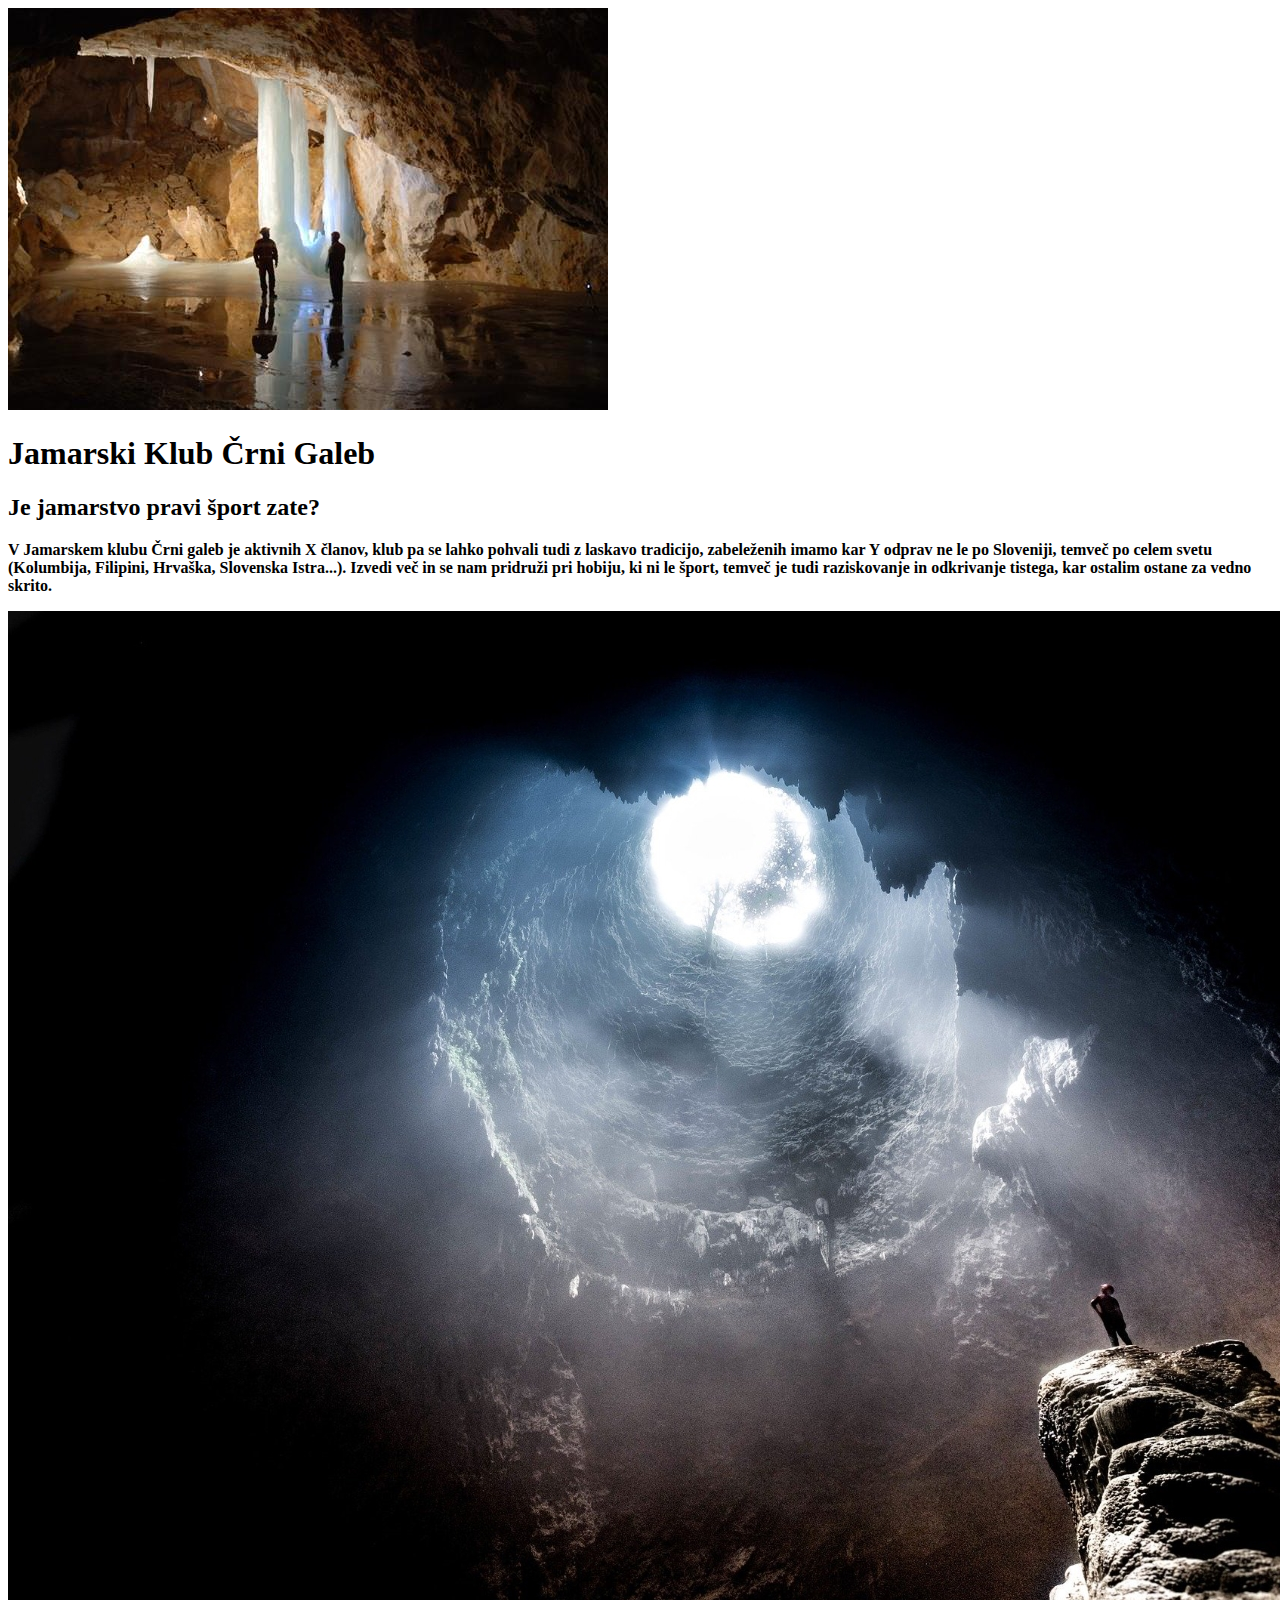
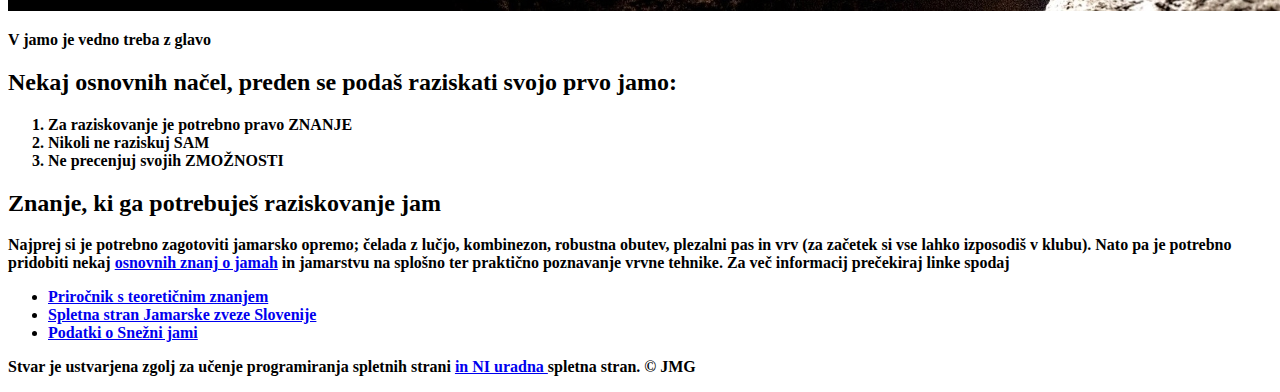
==== index.html @ 4544ed9f "Stran obdelana, čaka na stilsko oblikovanje" ====
<!DOCTYPE html>
<html>
<head>
	<title>Jamarski klub Črni Galeb</title>
	<link rel="icon" href="jk-avatar.jpeg">
</head>
<body>
		<!-- glavni element z avatar slikico -->
	<header>
		<img src="jk-avatar.jpeg">
		<h1>Jamarski Klub Črni Galeb</h1>

	</header>

	<!-- osrednji del strani vključno z sliko in opisom slike -->
	<main>
		<h2><b>Je jamarstvo pravi šport zate?<b></h2>
		<p>V Jamarskem klubu Črni galeb je aktivnih X članov, klub pa se lahko pohvali tudi z laskavo tradicijo, zabeleženih imamo kar Y odprav ne le po Sloveniji, temveč po celem svetu (Kolumbija, Filipini, Hrvaška, Slovenska Istra...). Izvedi več in se nam pridruži pri hobiju, ki ni le šport, temveč je tudi raziskovanje in odkrivanje tistega, kar ostalim ostane za vedno skrito.</p>
		<img src="jama.JPG">
		<p>V jamo je vedno treba z glavo</p>
		<h2><b>Nekaj osnovnih načel, preden se podaš raziskati svojo prvo jamo:<b></h2>
		<ol>
			<li>Za raziskovanje je potrebno pravo ZNANJE</li>
			<li>Nikoli ne raziskuj SAM</li>
			<li>Ne precenjuj svojih ZMOŽNOSTI</li>
		</ol>
		<!-- nekaj o potrebnem znanju in linki -->
		<h2>Znanje, ki ga potrebuješ raziskovanje jam</h2>
		<p>Najprej si je potrebno zagotoviti jamarsko opremo; čelada z lučjo, kombinezon, robustna obutev, plezalni pas in vrv (za začetek si vse lahko izposodiš v klubu). Nato pa je potrebno pridobiti nekaj <a target="_blank" href="https://www.dzrjl.si/wp-content/uploads/2015/07/2001_Urankar_et_al_Ne_hodi_v_jame_brez_glave.pdf"> osnovnih znanj o jamah</a> in jamarstvu na splošno ter praktično poznavanje vrvne tehnike. Za več informacij prečekiraj linke spodaj</p>
		<ul>
			<li><a target="_blank" href="https://www.dzrjl.si/wp-content/uploads/2015/07/2001_Urankar_et_al_Ne_hodi_v_jame_brez_glave.pdf">Priročnik s teoretičnim znanjem</a></li>
			<li><a target="_blank" href="https://www.jamarska-zveza.si/">Spletna stran Jamarske zveze Slovenije</a></li>
			<li><a target="_blank" href="http://www.snezna-jama.com/">Podatki o Snežni jami</a></li>
		</ul>
	</main>

	<!-- footer element-->
	<footer>
		<p>Stvar je ustvarjena zgolj za učenje programiranja spletnih strani <a href="http://www.crni-galeb.si/"> in NI uradna </a> spletna stran. &copy; JMG</p>
	</footer>

</body>
</html>
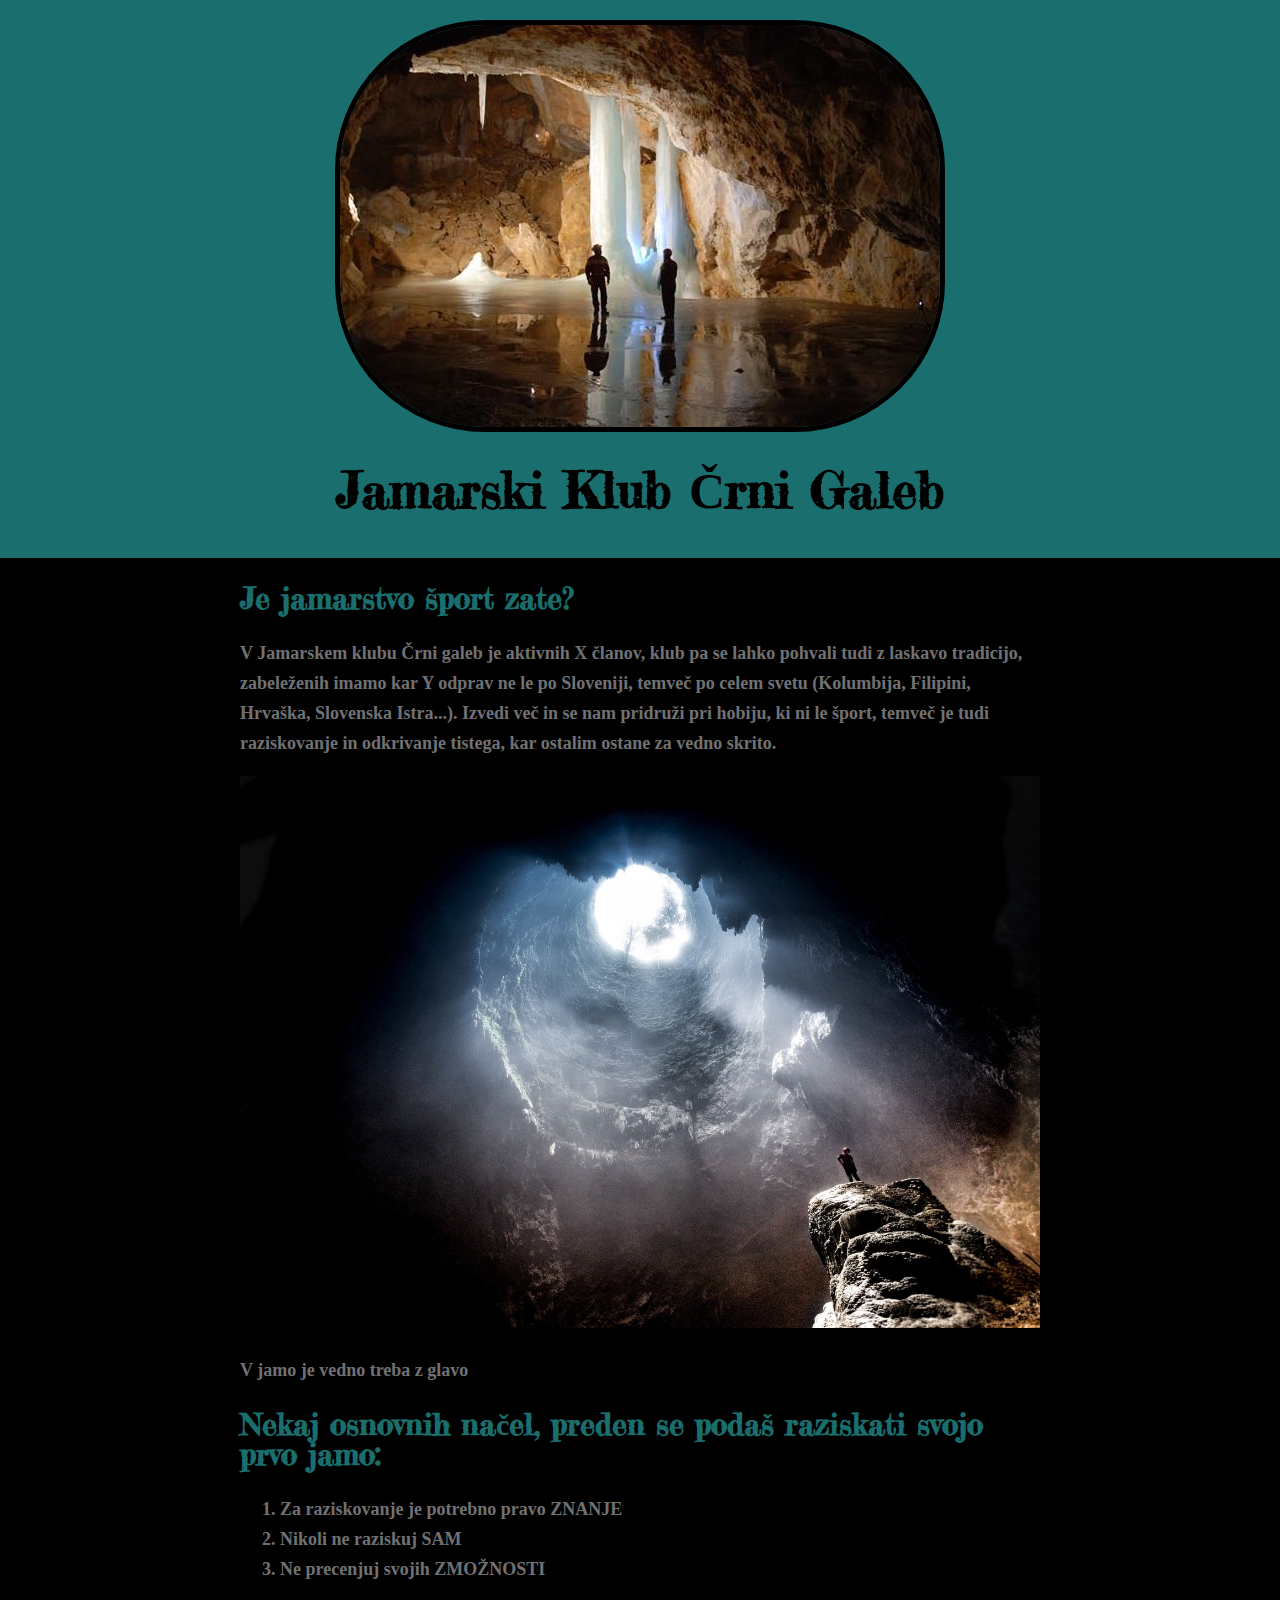
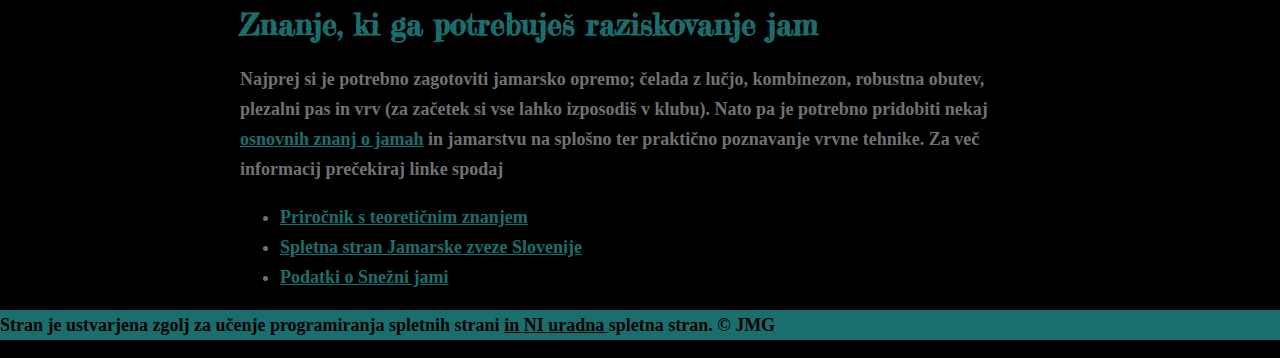
==== commit 7dbb9daa: "dokončal css in stran" ====
--- a/index.html
+++ b/index.html
@@ -1,8 +1,11 @@
 <!DOCTYPE html>
 <html>
 <head>
+	<!-- naslov spletne strani z ikonico -->
 	<title>Jamarski klub Črni Galeb</title>
 	<link rel="icon" href="jk-avatar.jpeg">
+	<link href="https://fonts.googleapis.com/css2?family=Bungee&family=Bungee+Inline&family=Fredericka+the+Great&display=swap" rel="stylesheet">
+	<link rel="stylesheet" type="text/css" href="klub.css">
 </head>
 <body>
 		<!-- glavni element z avatar slikico -->
@@ -14,7 +17,7 @@
 
 	<!-- osrednji del strani vključno z sliko in opisom slike -->
 	<main>
-		<h2><b>Je jamarstvo pravi šport zate?<b></h2>
+		<h2><b>Je jamarstvo šport zate?<b></h2>
 		<p>V Jamarskem klubu Črni galeb je aktivnih X članov, klub pa se lahko pohvali tudi z laskavo tradicijo, zabeleženih imamo kar Y odprav ne le po Sloveniji, temveč po celem svetu (Kolumbija, Filipini, Hrvaška, Slovenska Istra...). Izvedi več in se nam pridruži pri hobiju, ki ni le šport, temveč je tudi raziskovanje in odkrivanje tistega, kar ostalim ostane za vedno skrito.</p>
 		<img src="jama.JPG">
 		<p>V jamo je vedno treba z glavo</p>
@@ -36,7 +39,7 @@
 
 	<!-- footer element-->
 	<footer>
-		<p>Stvar je ustvarjena zgolj za učenje programiranja spletnih strani <a href="http://www.crni-galeb.si/"> in NI uradna </a> spletna stran. &copy; JMG</p>
+		<p>Stran je ustvarjena zgolj za učenje programiranja spletnih strani <a href="http://www.crni-galeb.si/"> in NI uradna </a> spletna stran. &copy; JMG</p>
 	</footer>
 
 </body>
--- a/klub.css
+++ b/klub.css
@@ -0,0 +1,59 @@
+body{
+	margin: 0;
+	font-family: "Times New Roman", Times, serif;
+	font-size: 18px;
+	color: #717173 ;
+	line-height: 30px;
+	background-color: black
+}
+header{
+	background-color: #1A6F6E;
+	text-align: center;
+	padding-top: 20px;
+	padding-bottom: 20px;
+
+}
+h1, h2{
+	font-family: 'Fredericka the Great', cursive;
+}
+header h1{
+	color: black  ;
+	font-size: 50px;
+}
+header img{
+	border-radius: 150px;
+	border: 5px solid black
+}
+main{
+	max-width: 800px;
+	margin: 0 auto;
+	padding: 0 20px
+}
+main img{
+	max-width: 100%;
+}
+h2{
+	font-size: 30px;
+	color: #1A6F6E;
+}
+a{
+	color: #1A6F6E
+}
+a:hover{
+	background-color: #074705;
+	color: white;
+}
+footer{
+	background-color: #1A6F6E;
+	color: black;
+}
+footer a{
+	color: black;
+}	
+footer a:hover{
+	opacity: .5;
+	background-color: transparent;
+}	
+p.caption{
+	color: white;
+}
